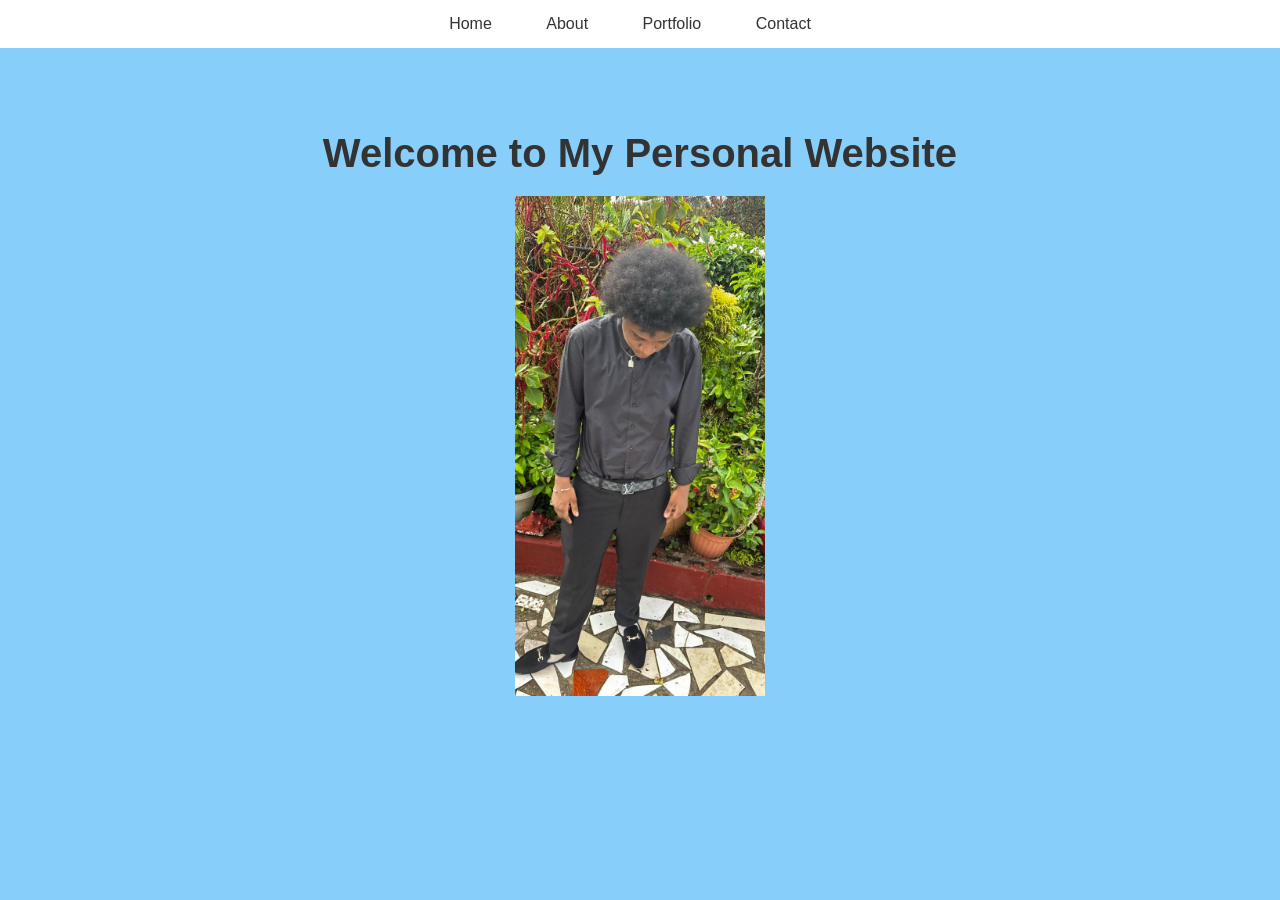
==== index.html @ 5d9a75d0 "Rename home.html to index.html" ====
<!DOCTYPE html>
<html lang="en">
<head>
    <meta charset="UTF-8">
    <meta name="viewport" content="width=device-width, initial-scale=1.0">
    <title>Home - My Personal Website</title>
    <link rel="stylesheet" href="style.css">
</head>

<body>

    <nav>
        <ul>
            <li><a href="home.html">Home</a></li>
            <li><a href="about.html">About</a></li>
            <li><a href="portfolio.html">Portfolio</a></li>
            <li><a href="contact.html">Contact</a></li>
        </ul>
    </nav>

    <section>
        <h1>Welcome to My Personal Website</h1>
        <img src="image.jpeg" alt="Description of image">
    </section>

</body>
</html>
---- style.css ----
body {
    font-family: Arial, sans-serif;
    margin: 0;
    background-color: lightskyblue;
    color: #333;
}
nav ul {
    list-style-type: none;
    margin: 0;
    padding: 0;
    background-color: white;
    text-align: center;
}
nav ul li {
    display: inline-block;
    margin-right: 20px;
}
nav a {
    display: block;
    padding: 15px;
    text-decoration: none;
    color: #333;
}
nav a:hover {
    background-color: #f0f0f0;
}
section {
    padding: 50px 20px;
    text-align: center;
}


h1 {
    font-size: 40px;
    margin-bottom: 15px;
}

h2 {
    font-size: 30px;
    margin-bottom: 15px;
}

p {
    font-size: 18px;
    line-height: 1.6;
}
section img {
    display: block;
    margin: 20px auto;
    width: 250px;
    height: 500px;
    object-fit: cover;
}

table {
    width: 80%;
    margin: 30px auto;
    border-collapse: collapse;
    background-color: white;
}

th, td {
    border: 1px solid #333;
    padding: 12px;
    text-align: center;
}

th {
    background-color: #333;
    color: white;
}

td {
    font-size: 17px;
}

tr:hover {
    background-color: #f2f2f2;
}
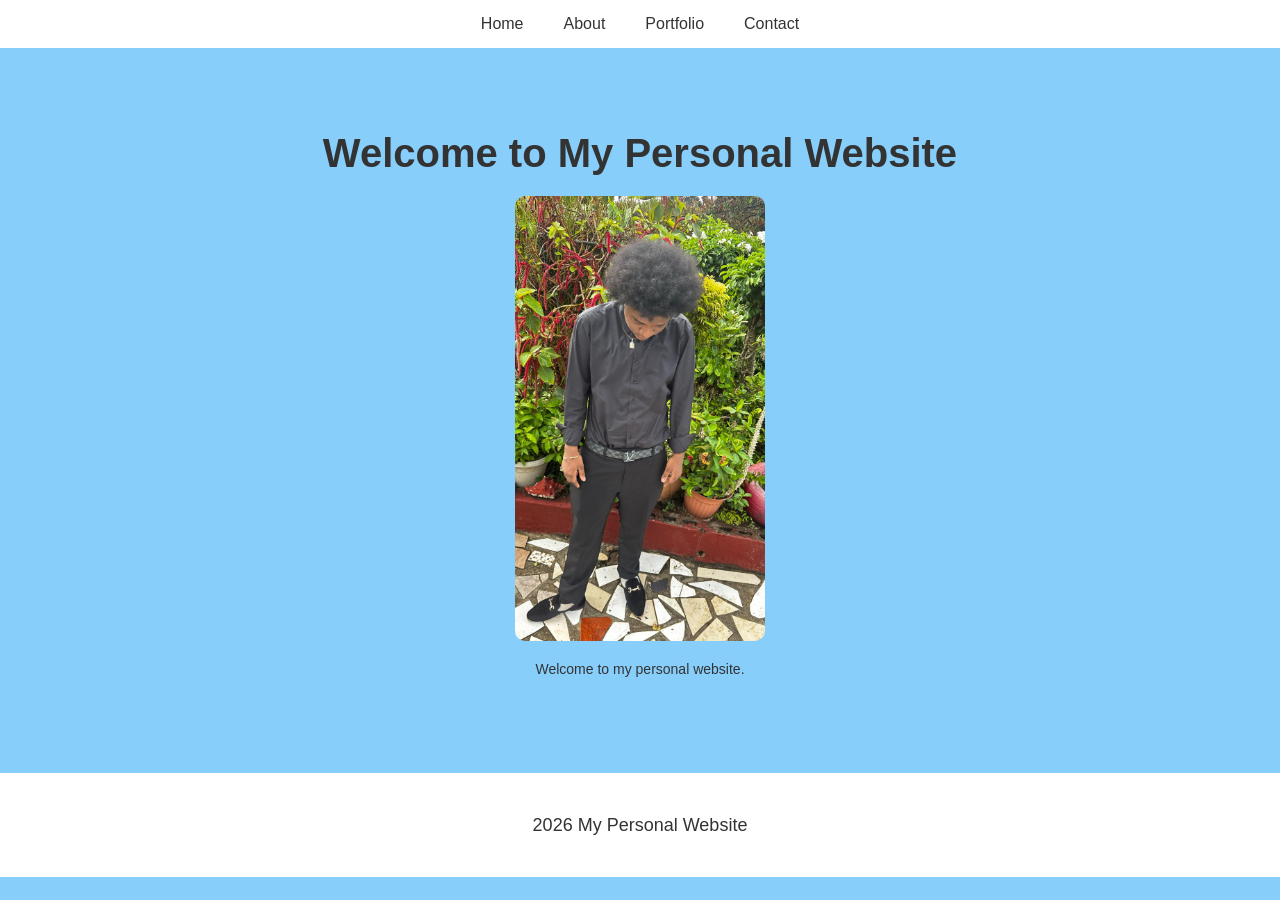
==== commit e66eb444: "Redesign personal website with responsive styling" ====
--- a/index.html
+++ b/index.html
@@ -1,27 +1,44 @@
+
 <!DOCTYPE html>
 <html lang="en">
 <head>
     <meta charset="UTF-8">
     <meta name="viewport" content="width=device-width, initial-scale=1.0">
     <title>Home - My Personal Website</title>
-    <link rel="stylesheet" href="style.css">
+    <link rel="stylesheet" href="css/style.css">
 </head>
 
 <body>
 
-    <nav>
-        <ul>
-            <li><a href="home.html">Home</a></li>
-            <li><a href="about.html">About</a></li>
-            <li><a href="portfolio.html">Portfolio</a></li>
-            <li><a href="contact.html">Contact</a></li>
-        </ul>
-    </nav>
+    <!-- Website header and main navigation -->
+    <header>
+        <nav aria-label="Main navigation">
+            <ul>
+                <li><a href="index.html">Home</a></li>
+                <li><a href="about.html">About</a></li>
+                <li><a href="portfolio.html">Portfolio</a></li>
+                <li><a href="contact.html">Contact</a></li>
+            </ul>
+        </nav>
+    </header>
 
-    <section>
-        <h1>Welcome to My Personal Website</h1>
-        <img src="image.jpeg" alt="Description of image">
-    </section>
+    <!-- Main homepage content -->
+    <main>
+        <section>
+            <h1>Welcome to My Personal Website</h1>
+
+            <figure>
+                <img src="images/image.jpeg"
+                     alt="My profile photo">
+                <figcaption>Welcome to my personal website.</figcaption>
+            </figure>
+        </section>
+    </main>
+
+    <!-- Website footer -->
+    <footer>
+        <p> 2026 My Personal Website</p>
+    </footer>
 
 </body>
 </html>
--- a/css/style.css
+++ b/css/style.css
@@ -0,0 +1,192 @@
+
+/* General website styling */
+* {
+    box-sizing: border-box;
+}
+
+body {
+    font-family: Arial, sans-serif;
+    margin: 0;
+    background-color: lightskyblue;
+    color: #333;
+}
+
+/* Main navigation */
+nav {
+    background-color: white;
+}
+
+nav ul {
+    list-style-type: none;
+    margin: 0;
+    padding: 0;
+    display: flex;
+    justify-content: center;
+    flex-wrap: wrap;
+}
+
+nav ul li {
+    margin: 0;
+}
+
+nav a {
+    display: block;
+    padding: 15px 20px;
+    text-decoration: none;
+    color: #333;
+}
+
+nav a:hover {
+    background-color: #f0f0f0;
+}
+
+/* Main content sections */
+main {
+    width: 100%;
+}
+
+section {
+    padding: 50px 20px;
+    text-align: center;
+}
+
+h1 {
+    font-size: 40px;
+    margin-bottom: 15px;
+}
+
+h2 {
+    font-size: 30px;
+    margin-bottom: 15px;
+}
+
+p {
+    font-size: 18px;
+    line-height: 1.6;
+}
+
+/* Responsive profile image */
+section img {
+    display: block;
+    margin: 20px auto;
+    width: 100%;
+    max-width: 250px;
+    height: auto;
+    border-radius: 10px;
+}
+
+/* Portfolio table */
+table {
+    width: 80%;
+    max-width: 800px;
+    margin: 30px auto;
+    border-collapse: collapse;
+    background-color: white;
+}
+
+th,
+td {
+    border: 1px solid #333;
+    padding: 12px;
+    text-align: center;
+}
+
+th {
+    background-color: #333;
+    color: white;
+}
+
+td {
+    font-size: 17px;
+}
+
+tr:hover {
+    background-color: #f2f2f2;
+}
+
+/* Externally hosted portfolio image */
+.portfolio-image {
+    display: block;
+    width: 100%;
+    max-width: 600px;
+    height: auto;
+    margin: 20px auto;
+    border-radius: 10px;
+}
+
+figure figcaption {
+    text-align: center;
+    margin-top: 10px;
+    font-size: 14px;
+}
+
+/* Footer styling */
+footer {
+    text-align: center;
+    padding: 20px;
+    background-color: white;
+    margin-top: 30px;
+}
+
+/* Tablet screens */
+@media (max-width: 768px) {
+    section {
+        padding: 35px 15px;
+    }
+
+    h1 {
+        font-size: 32px;
+    }
+
+    h2 {
+        font-size: 26px;
+    }
+
+    table {
+        width: 95%;
+    }
+
+    th,
+    td {
+        padding: 8px;
+    }
+}
+
+/* Mobile screens */
+@media (max-width: 480px) {
+    nav ul {
+        flex-direction: column;
+        text-align: center;
+    }
+
+    nav a {
+        padding: 12px;
+    }
+
+    section {
+        padding: 25px 12px;
+    }
+
+    h1 {
+        font-size: 28px;
+    }
+
+    h2 {
+        font-size: 23px;
+    }
+
+    p {
+        font-size: 16px;
+    }
+
+    table {
+        width: 100%;
+    }
+
+    th,
+    td {
+        padding: 6px;
+        font-size: 14px;
+        overflow-wrap: anywhere;
+    }
+}
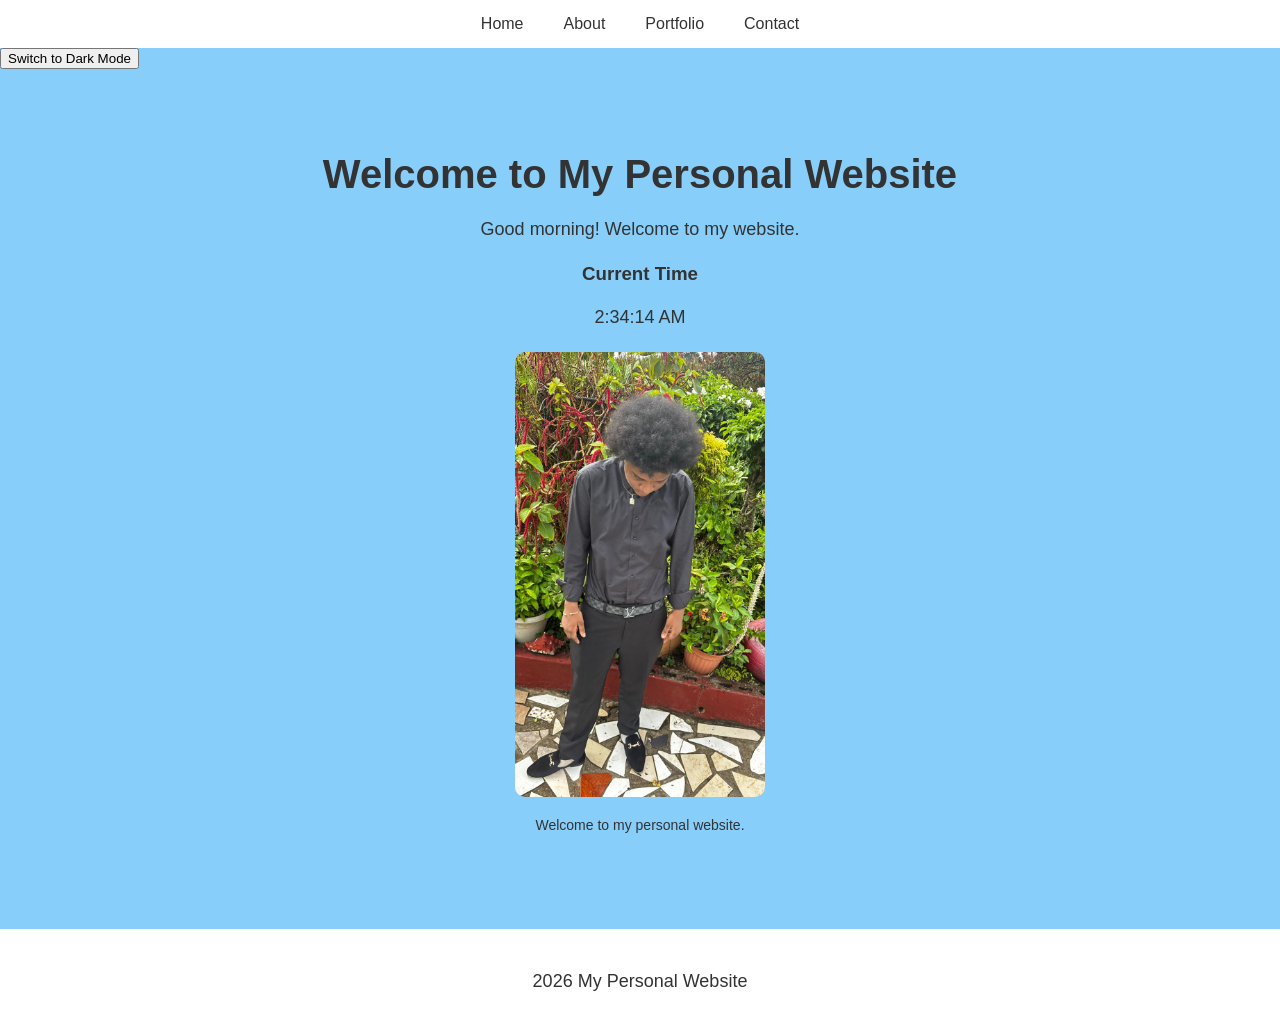
==== commit 6e4ab585: "feat: integrate JavaScript features into website pages" ====
--- a/index.html
+++ b/index.html
@@ -20,12 +20,18 @@
                 <li><a href="contact.html">Contact</a></li>
             </ul>
         </nav>
+        <button id="theme-toggle" type="button">Switch to Dark Mode</button>
     </header>
 
     <!-- Main homepage content -->
     <main>
         <section>
             <h1>Welcome to My Personal Website</h1>
+            <p id="welcome-message"></p>
+            <div class="clock-container">
+    <h3>Current Time</h3>
+    <p id="digital-clock">Loading time...</p>
+</div>
 
             <figure>
                 <img src="images/image.jpeg"
@@ -39,6 +45,6 @@
     <footer>
         <p> 2026 My Personal Website</p>
     </footer>
-
+<script src="js/script.js" defer></script>
 </body>
 </html>
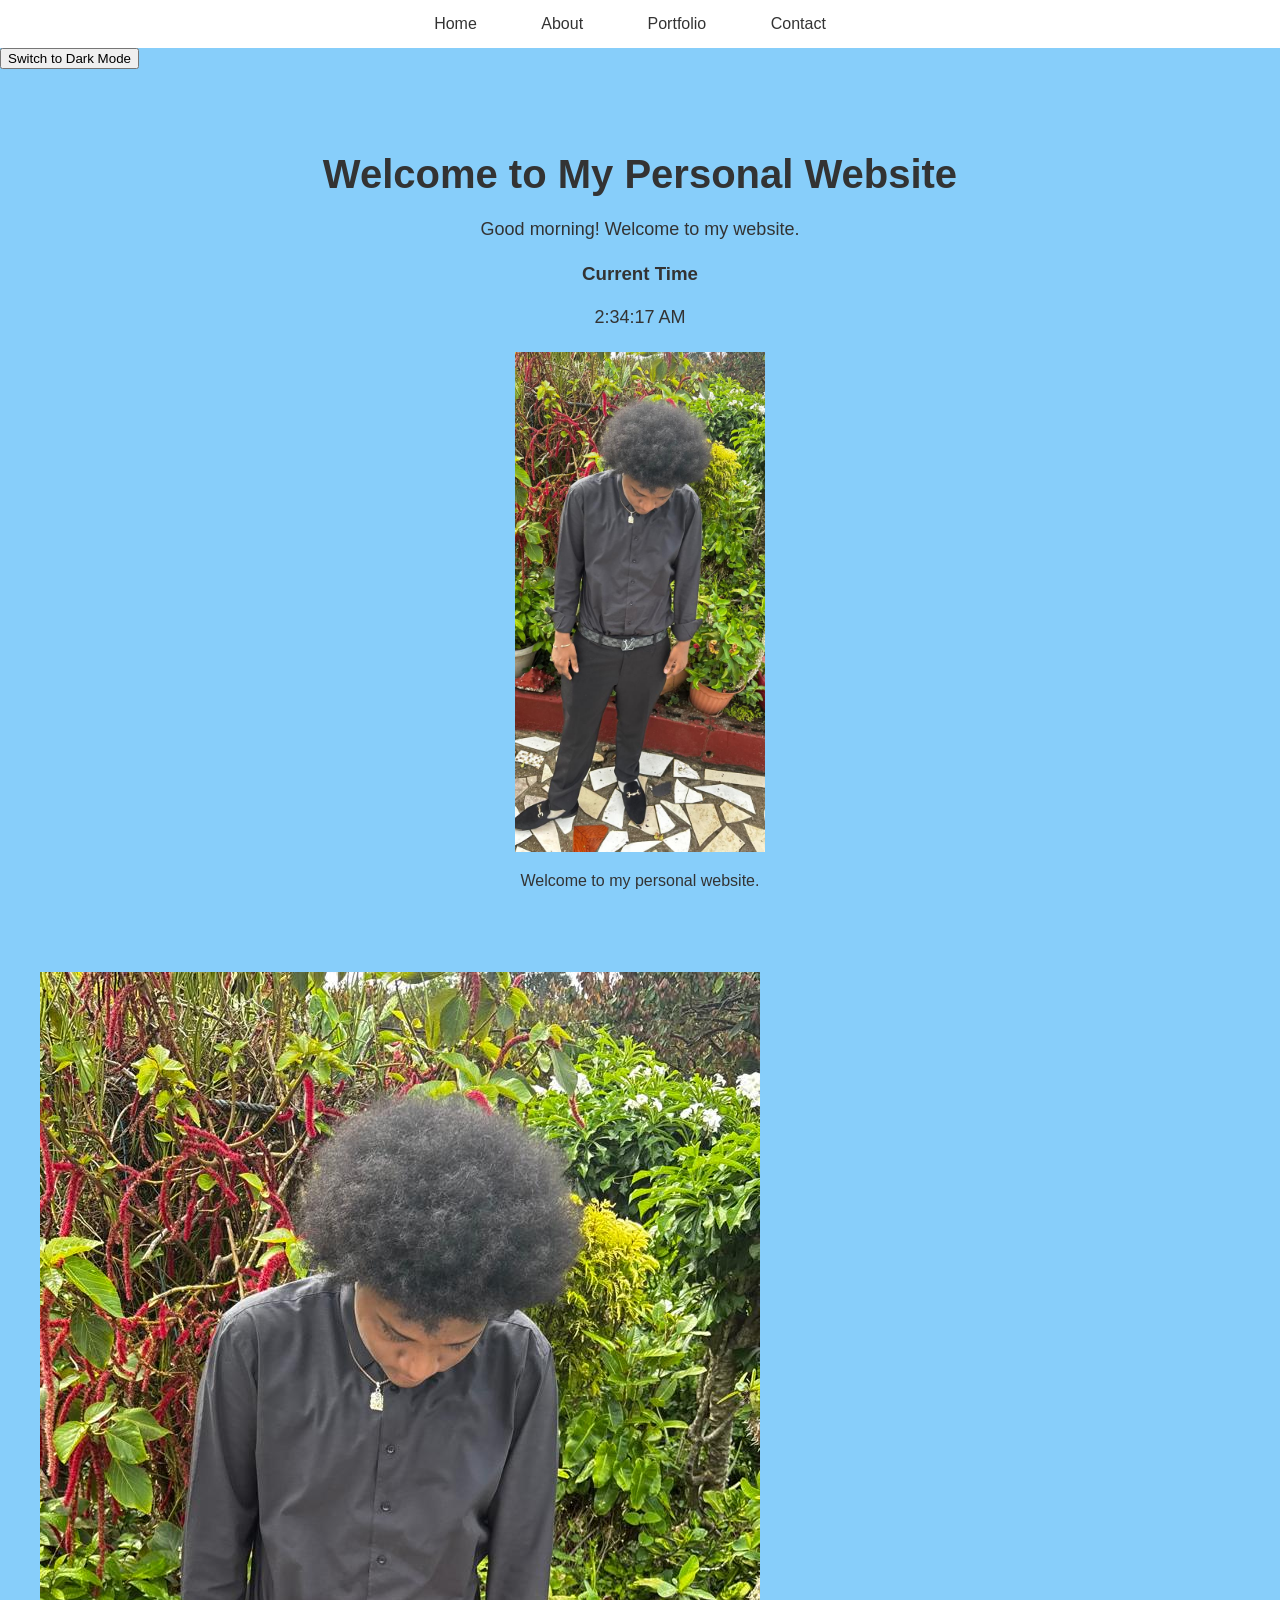
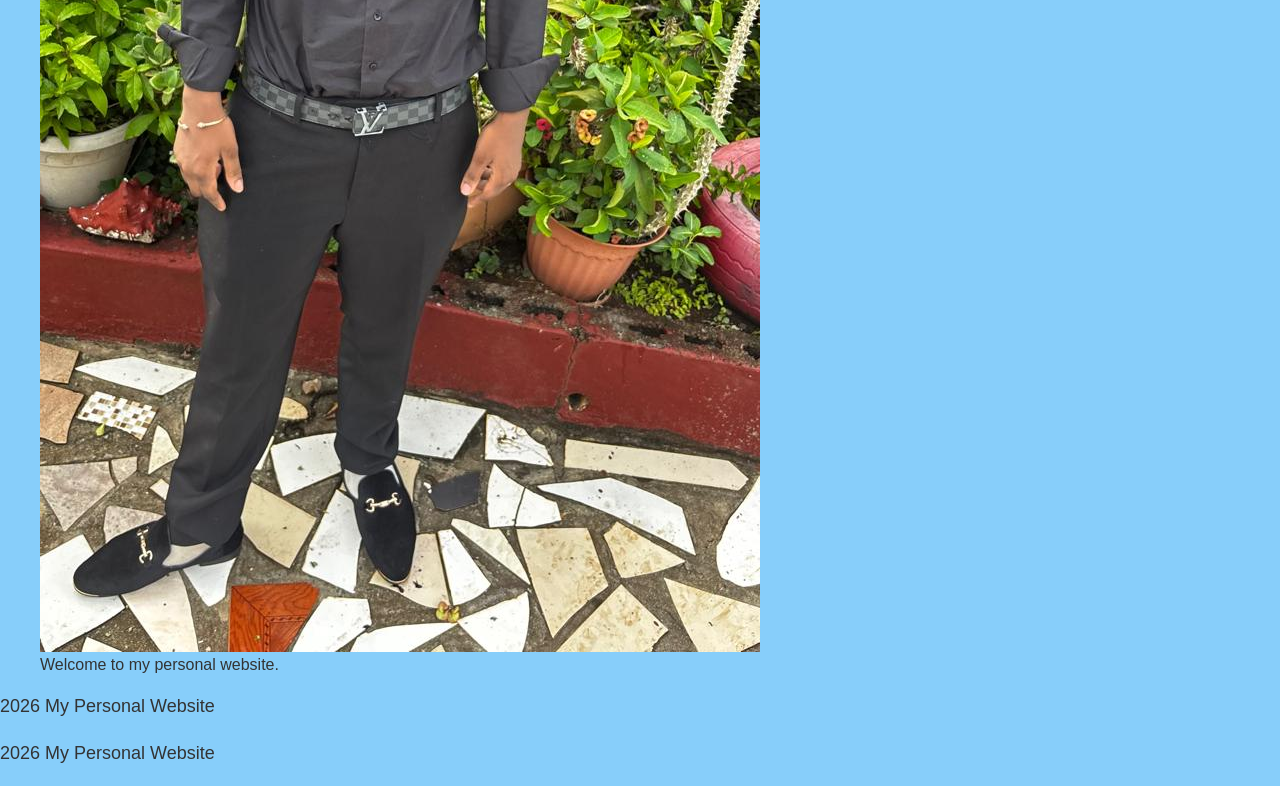
==== commit eafcdc83: "Merge branch 'main' into feature/javascript-enhancements" ====
--- a/index.html
+++ b/index.html
@@ -41,6 +41,19 @@
         </section>
     </main>
 
+            <figure>
+                <img src="images/image.jpeg"
+                     alt="My profile photo">
+                <figcaption>Welcome to my personal website.</figcaption>
+            </figure>
+        </section>
+    </main>
+
+    <!-- Website footer -->
+    <footer>
+        <p> 2026 My Personal Website</p>
+    </footer>
+
     <!-- Website footer -->
     <footer>
         <p> 2026 My Personal Website</p>
--- a/css/style.css
+++ b/css/style.css
@@ -20,6 +20,22 @@
     list-style-type: none;
     margin: 0;
     padding: 0;
+    background-color: white;
+    text-align: center;
+}
+nav ul li {
+    display: inline-block;
+    margin-right: 20px;
+}
+nav a {
+    display: block;
+    padding: 15px;
+    text-decoration: none;
+    color: #333;
+}
+nav a:hover {
+    background-color: #f0f0f0;
+}
     display: flex;
     justify-content: center;
     flex-wrap: wrap;
@@ -50,6 +66,7 @@
     text-align: center;
 }
 
+
 h1 {
     font-size: 40px;
     margin-bottom: 15px;
@@ -64,6 +81,16 @@
     font-size: 18px;
     line-height: 1.6;
 }
+section img {
+    display: block;
+    margin: 20px auto;
+    width: 250px;
+    height: 500px;
+    object-fit: cover;
+}
+
+table {
+    width: 80%;
 
 /* Responsive profile image */
 section img {
@@ -84,6 +111,7 @@
     background-color: white;
 }
 
+th, td {
 th,
 td {
     border: 1px solid #333;
@@ -104,6 +132,72 @@
     background-color: #f2f2f2;
 }
 
+/* Dark Mode Styling */
+body.dark-mode {
+    background-color: #1e1e1e;
+    color: #ffffff;
+}
+
+body.dark-mode nav,
+body.dark-mode footer {
+    background-color: #333333;
+    color: #ffffff;
+}
+
+body.dark-mode a {
+    color: #87cefa;
+}
+
+#theme-toggle {
+    padding: 10px 15px;
+    margin: 10px;
+    border: none;
+    border-radius: 5px;
+    background-color: #333333;
+    color: white;
+    cursor: pointer;
+}
+
+#theme-toggle:hover {
+    background-color: #555555;
+}
+
+/* Digital Clock Styling */
+.clock-container {
+    margin: 20px auto;
+    padding: 15px;
+    max-width: 250px;
+    background-color: white;
+    color: #333333;
+    border-radius: 10px;
+    text-align: center;
+    box-shadow: 0 2px 8px rgba(0, 0, 0, 0.15);
+}
+
+#digital-clock {
+    font-size: 24px;
+    font-weight: bold;
+    color: #0071bc;
+}
+
+/* Back-to-Top Button */
+#back-to-top {
+    position: fixed;
+    bottom: 20px;
+    right: 20px;
+    padding: 12px 18px;
+    background-color: #0071bc;
+    color: white;
+    border: none;
+    border-radius: 8px;
+    cursor: pointer;
+    font-size: 14px;
+    z-index: 1000;
+}
+
+#back-to-top:hover {
+    background-color: #00558f;
+}
 /* Externally hosted portfolio image */
 .portfolio-image {
     display: block;
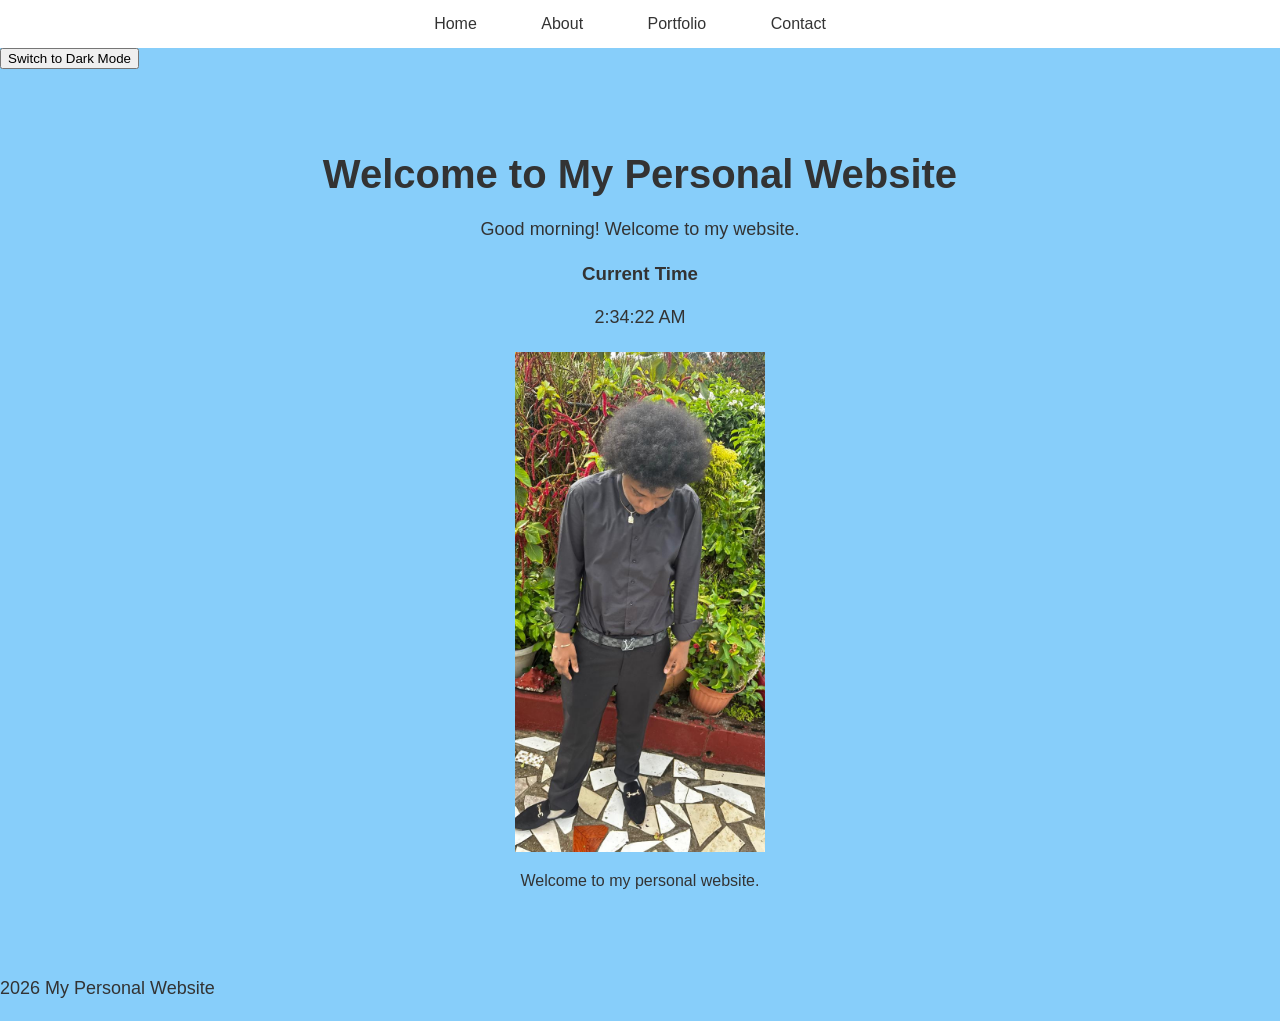
==== commit 63e06cf0: "Clean up index.html by removing duplicates Removed duplicate footer and unnecessary sections." ====
--- a/index.html
+++ b/index.html
@@ -41,19 +41,6 @@
         </section>
     </main>
 
-            <figure>
-                <img src="images/image.jpeg"
-                     alt="My profile photo">
-                <figcaption>Welcome to my personal website.</figcaption>
-            </figure>
-        </section>
-    </main>
-
-    <!-- Website footer -->
-    <footer>
-        <p> 2026 My Personal Website</p>
-    </footer>
-
     <!-- Website footer -->
     <footer>
         <p> 2026 My Personal Website</p>
